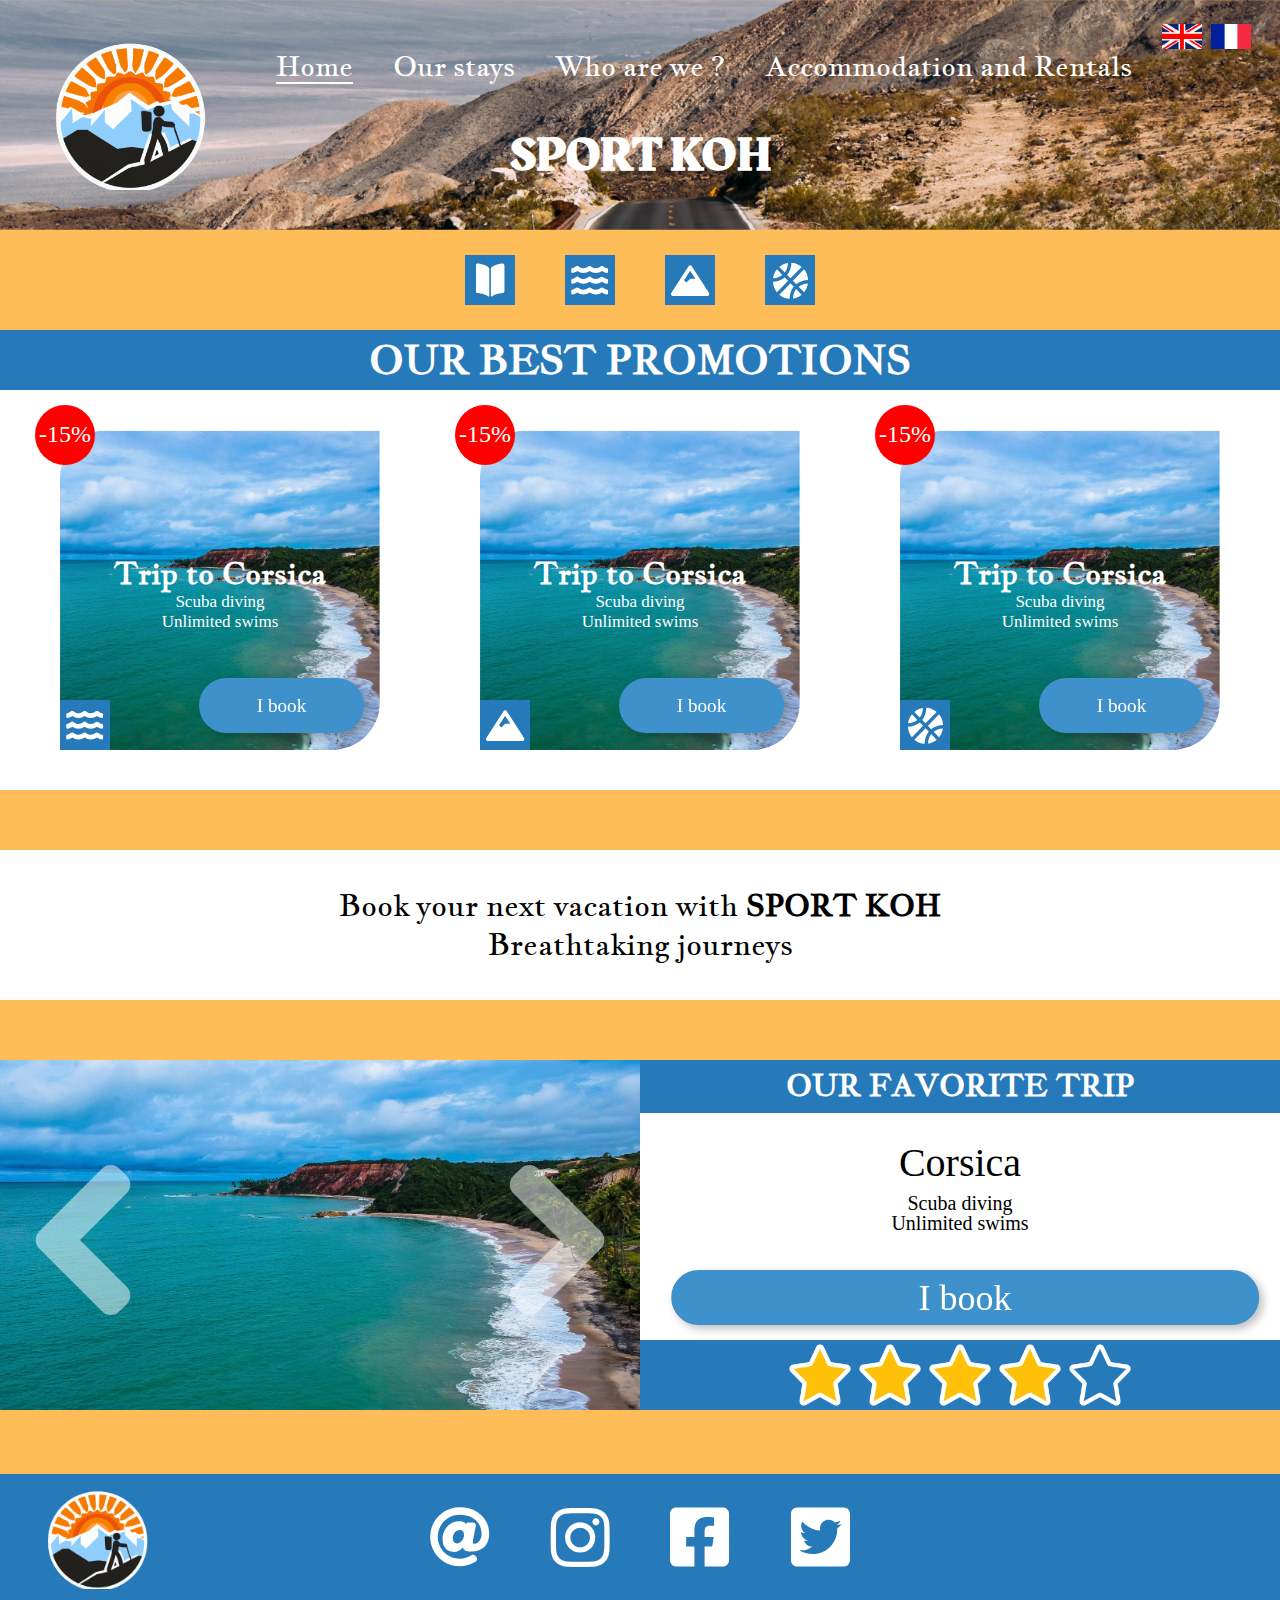
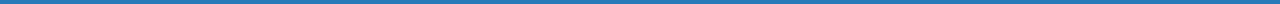
==== en/index.html @ e786e5a1 "Ajout de la traduction anglaise pour index.html" ====
<!DOCTYPE html>
<html xmlns="http://www.w3.org/1999/xhtml" xml:lang="fr" lang="en">
    <head>
        <title>Home</title>
        <link rel="stylesheet" type="text/css" href="../style.css">
    </head>
    <body>
        <header>
            <div>
                <div>
                    <a href="#"><img src="../img/union_jack_flah.png" alt="English" width="40px" height="25px"></a>
                    <a href="../index.html"><img src="../img/french_flah.png" alt="Français" width="40px" height="25px"></a>
                </div>
                <img src="../img/logo.png" alt="Sport Koh logo" width="150px" height="150px">
                <nav>
                    <a href="#" class="selectionne">Home</a>
                    <a href="en/catalogue_sejours.html">Our stays</a>
                    <a href="#">Who are we ?</a>
                    <a href="#">Accommodation and Rentals</a>
                </nav>
                <h1>SPORT KOH</h1>
            </div>
            <div>
                <div>
                    <div class="icone"><img src="../img/icone_livre.svg" alt="Book icon"></div>
                    <div class="icone"><img src="../img/icone_mer.svg" alt="Sea icon"></div>
                    <div class="icone"><img src="../img/icone_montagne.svg" alt="Mountain icon"></div>
                    <div class="icone"><img src="../img/icone_ballon.svg" alt="Ball icon"></div>
                </div>
            </div>
            
        </header>
        <main>
            <section class= "catalogue">
                <h2>Our best promotions</h2>
                <article class ="catalog_item">
                    <div class="promotion">
                        <p>-15%</p>
                    </div>
                    <div class="avecPromo">
                        <h2>Trip to Corsica</h2>
                        <p>Scuba diving<br>Unlimited swims</p>
                    </div>
                    <div class="icone">
                        <img src="../img/icone_mer.svg" alt="Sea Icon">
                    </div>
                    
                    <a href = "../PageDetaille.html">
                        <div class="button">
                            <p>I book</p>
                        </div>
                    </a>
                </article>
                <article class ="catalog_item">
                    <div class="promotion">
                        <p>-15%</p>
                    </div>
                    <div class="avecPromo">
                        <h2>Trip to Corsica</h2>
                        <p>Scuba diving<br>Unlimited swims</p>
                    </div>
                    <div class="icone">
                        <img src="../img/icone_montagne.svg" alt="Mountain icon">
                    </div>
                    <a href = "../PageDetaille.html">
                        <div class="button">
                            <p>I book</p>
                        </div>
                    </a>
                </article>
                <article class ="catalog_item">
                    <div class="promotion">
                        <p>-15%</p>
                    </div>
                    <div class="avecPromo">
                        <h2>Trip to Corsica</h2>
                        <p>Scuba diving<br>Unlimited swims</p>
                    </div>
                    <div class="icone">
                        <img src="../img/icone_ballon.svg" alt="Ball icon">
                    </div>
                    <a href = "../PageDetaille.html">
                        <div class="button">
                            <p>I book</p>
                        </div>
                    </a>
                </article>
            </section>
            <section class="texte_aguicheur">
                <p>Book your next vacation with <strong>SPORT KOH</strong><br>
                    Breathtaking journeys</p>
            </section>
            <section class="coup_de_coeur">
                <div class="carrousel">
                    <div id="carrousel_container"></div>
                    <img src="../img/chevron_gauche.png" alt="Move left" class="bouton_carrousel" id="g">
                    <img src="../img/chevron_droit.png" alt="Move right" class="bouton_carrousel" id="d">
                </div>
                <div class="contenu_coup_de_coeur">
                    <div><h2>Our favorite trip</h2></div>
                    <div>
                        <div>
                            <p>Corsica<br>
                            Scuba diving<br>
                            Unlimited swims</p>
                        </div>
                        <a href = "../PageDetaille.html">
                            <div class="button">
                                <p>I book</p>
                            </div>
                        </a>
                    </div>
                    <div>
                        <img src="../img/etoile1.png" alt="Star">
                        <img src="../img/etoile1.png" alt="Star">
                        <img src="../img/etoile1.png" alt="Star">
                        <img src="../img/etoile1.png" alt="Star">
                        <img src="../img/etoile_vide.png" alt="Star">
                    </div>
                </div>
            </section>
        </main>
        <footer>
            <div>
                <a href="mailto:sport.koh@gmail.com"><img src="../img/logo_at.svg" alt="Email"></a>
                <a href="https://www.instagram.com" target="_blank"><img src="../img/logo_instagram.svg" alt="Instagram"></a>
                <a href="https://facebook.com" target="_blank"><img src="../img/logo_facebook.svg" alt="Facebook"></a>
                <a href="https://twitter.com" target="_blank"><img src="../img/logo_twitter.svg" alt="Twitter"></a>
            </div>
        </footer>
        <script>
            document.body.onload=function(){
                nb=4;
                pos=0
                container=document.getElementById("carrousel_container");
                g=document.getElementById("gauche");
                d=document.getElementById("droite");
                container.style.width=(50*nb) + "vw";
                for (i=1;i<=nb;i++){
                    div=document.createElement("div");
                    div.className="img";
                    div.style.backgroundImage="url('../img/carrousel/img"+i+".png')";
                    container.appendChild(div);
                }   
            }
            g.onclick=function(){
                if(pos<0)
                    pos++;
                else
                    pos=-nb+1;
                container.style.transform="translate("+pos*50+"vw)";
                container.style.transition="all 500ms ease-in-out";
            }
            d.onclick=function(){
                if(pos>-nb+1)
                    pos--;
                else
                    pos=0;
                container.style.transform="translate("+pos*50+"vw)";
                container.style.transition="all 500ms ease-in-out";
            }
        </script>
    </body>
</html>
---- style.css ----
/*************************************************************************************/
/*Définition des polices*/
@font-face {
    font-family: 'JacquesFrancois';
    src: url('./font/jacquesfrancois-regular-webfont.woff2') format('woff2'),
    url('./font/jacquesfrancois-regular-webfont.woff') format('woff');
    font-weight: normal;
    font-style: normal;
}

@font-face {
    font-family: 'Rakkas';
    src: url('./font/rakkas-regular-webfont.woff2') format('woff2'),
    url('./font/rakkas-regular-webfont.woff') format('woff');
    font-weight: normal;
    font-style: normal;
}

/*************************************************************************************/
/*Définition globales*/
body{
    background-color: #FFBD59;
    margin: 0;
    padding: 0;
}

h1{
    font-family: 'Rakkas', Arial, sans-serif;
}

h2{
    font-family: 'JacquesFrancois', Arial, sans-serif;
}

.icone{
    display: flex;
    justify-content: center;
    align-items: center;
    margin: 0;
    padding: 0;
    width: 50px;
    height: 50px;
    background-color: #277AB9;
}

.icone > img{
    scale: 0.9;
}

@media screen and (max-width: 880px){
    * > h2{
        font-size: 20px;
    }
}

/*************************************************************************************/
/*Définition du header*/
body header{
    margin: 0;
    height: 330px;
}

body > header > div{
    margin: 0;
    position: static;
    background-image: url(img/banniere_header.png);
    background-repeat: no-repeat;
    background-size: cover;
    height: 230px;
    background-position:top center;
    color: #fff;
}

body > header > div > div{
    float: right;
    margin-top: 1.5em;
    margin-right: 1.5em;
}

body > header > div > div > a{
    margin-right: 5px;
}

body > header > div > div > a > img{
    transition: all 300ms ease-in-out;
}

body > header > div > div > a > img:hover{
    transform: translateY(-3px);
}

body > header > div > img{
    float: left;
    margin-top: 2.5em;
    margin-left: 3.5em;
    transition: all 300ms ease-in-out;
}

body > header > div > h1{
    position: absolute;
    width: 100%;
    top: 2.75em;
    font-size: 48px;
    text-transform: capitalize;
    margin: 0 auto 0 auto;
    text-align: center;
    transition: all 300ms ease-in-out;
}

body > header > div > nav{
    position: absolute;
    display: inline-flex;
    align-items: center;
    justify-content: space-around;
    text-align: center;
    flex-wrap: wrap;
    width: 70%;
    margin: 0;
    top: 3em;
    left: 20%;
}

body > header > div > nav >a {
    position: relative;
    font-family: 'JacquesFrancois', Arial, sans-serif;
    font-style: normal;
    font-weight: 4000/192vw;
    font-size: 28px;
    color: #fff;
    text-decoration: none;
    transition: all 300ms ease-in-out;
}

header div nav a:hover{
    transform: translateY(-3px);
}

header div nav a::before {
    content: "";
    position: absolute;
    height: 2px;
    bottom: 0;
    width: 0;
    background-color: #fff;
    transition: all 300ms ease-in-out;
}

.selectionne::before{
    height: 2px;
    width: 100%;
}

header div nav a:hover::before {
    width: 100%;
}

body > header > div+div{
    margin: 0;
    display: flex;
    flex-direction: row;
    justify-content: center;
    align-items: center;
    background-image: none;
    height: 100px;
}

body > header > div+div > div{
    margin: 0;
    display: flex;
    flex-direction: row;
    justify-content: space-between;
    align-items: center;
    width: 350px;
}

@media screen and (max-width: 880px){
    body > header > div > nav{
        display: flex;
        flex-direction: column;
        display: inline-flex;
        align-items:flex-start;
        font-size: 24px;
        width: auto;
        top: 2.8em;
        left: 1em;
    }

    body > header > div > nav > a{
        margin-bottom: 0.2em;
    }

    header div nav a:hover{
        transform: none;
    }

    body > header > div > img{
        width: 60px;
        height: 60px;
        margin-top: 0.5em;
        margin-left: 1em;
    }
}

@media screen and (max-width: 820px){
    body > header > div > nav{
        top: 2em;
    }

    body > header > div > nav > a{
        font-size: 20px;
    }

    body > header > div > img{
        width: 40px;
        height: 40px;
    }

    body > header > div > h1{
        top: 3.5em;
        font-size: 48px;
    }
}

@media screen and (max-width: 600px){
    body > header > div+div{
        display: none;
    }

    body header{
        height: 230px;
    }
}
/*************************************************************************************/
/*Définition du footer*/
body > footer{
    position: relative;
    bottom: 0;
    width: 100%;
    height: 130px;
    display: flex;
    flex-direction: row;
    align-items: center;
    justify-content: center; 
    background-color: #277AB9;
    background-image: url(img/logo.png);
    background-repeat: no-repeat;
    background-size: 100px;
    background-origin: border-box;
    background-position-y: center;
    background-position-x: 3em;
    transition: all 300ms ease-in-out;
}

body > footer div{
    display: flex;
    flex-direction: row;
    align-items: center;
    justify-content: space-between;
    width: 420px;
}

body > footer img{
    height: 60px;
    width: 60px;
    transition: all 300ms ease-in-out;
}

body > footer img:hover{
    filter: drop-shadow(0 4px 4px rgba(0, 0, 0, 0.25));
    transform: translateY(-3px);
}

@media screen and (max-width: 900px){
    body > footer{
        background-size: 75px;
        background-position-x: 2em;
    }

    body > footer div{
        width: 315px;
    }

    body > footer img{
        height: 45px;
        width: 45px;
    }
}

@media screen and (max-width: 700px){
    body > footer{
        background-size: 45px;
        height: 90px;
        background-position-x: 1em;
    }

    body > footer div{
        width: 210px;
    }

    body > footer img{
        height: 30px;
        width: 30px;
    }
}

/*************************************************************************************/
/*************************************************************************************/
/*Définition du main de la page d'accueil*/
body > main{
    height: 100%;
}

.texte_aguicheur{
    height: 150px;
    background-color: #fff;
    font-family: 'JacquesFrancois', Arial, sans-serif;
    font-size: 30px;
    margin-bottom: 60px;
}

.texte_aguicheur p{
    position: relative;
    text-align: center;
    top: 50%;
    transform: translateY(-50%);
    width: 100%;
    padding: 0;
    margin: 0;
}

.coup_de_coeur{
    display: inline-block;
    height: 350px;
    width: 100%;
    padding: 0;
    margin-bottom: 60px;
}

.carrousel{
    float: left;
    position:relative;
    height: 350px;
    width: 50%;
    margin: 0;
    overflow: hidden;
    background-color: #fff;
}

.carrousel > #carrousel_container{
    display: flex;
    flex-direction: row;
    height: 350px;
}

.carrousel > #carrousel_container > .img{
    width: 50%;
    height: 350px;
    margin: 0;
    background-size: cover;
    background-position:top center;
}

.carrousel > .bouton_carrousel{
    position: absolute;
    width: 150px;
    height: 150px;
    cursor: pointer;
    top: 30%;
    opacity: 0.5;
    transition: all 100ms ease-in-out;
}

.carrousel > .bouton_carrousel:hover{
    opacity: 1;
    filter: drop-shadow(0 4px 4px rgba(0, 0, 0, 0.25));
}

.coup_de_coeur > .contenu_coup_de_coeur{
    float: right;
    height: 350px;
    width: 50%;
    background-color: #fff;
    margin: 0;
}

.coup_de_coeur > .contenu_coup_de_coeur > div{
    height: 15%;
    width: 100%;
    background-color: #277AB9;
    margin: 0;
    display: flex;
    justify-content: center;
    align-items: center;
    color: #fff;
    font-size: 20px;
    line-height: 60px;
    text-transform: uppercase;
    
}

.coup_de_coeur > .contenu_coup_de_coeur > div+div{
    display: flex;
    background-color: #fff;
    color: #000;
    flex-direction: column;
    align-items: stretch;
    height: 65%;
}

.coup_de_coeur > .contenu_coup_de_coeur > div+div > a{
    text-decoration: none;
    width: 95%;
    align-self:center;
    transform: translateX(2.5%);
    margin: 15px 0 15px 0;
}

.coup_de_coeur > .contenu_coup_de_coeur > div+div > a > .button{
    position:static;
    width: 95%;
    text-transform: none;
    font-size: 30px;
}

.coup_de_coeur > .contenu_coup_de_coeur > div+div > div {
    align-items: center;
    text-align: center;
    vertical-align:center;
    height: 150px;
}

.coup_de_coeur > .contenu_coup_de_coeur > div+div > div > p{
    font-size: 20px;
    text-transform:none;
    text-overflow: clip;
    line-height: 100%;
}

.coup_de_coeur > .contenu_coup_de_coeur > div+div > div > p::first-line{
    font-size: 40px;
    line-height: 150%;
}

.coup_de_coeur > .contenu_coup_de_coeur > div+div+div {
    display: flex;
    flex-direction: row;
    align-items: center;
    vertical-align:center;
    background-color: #277AB9;
    height: 20%;
}

.coup_de_coeur > .contenu_coup_de_coeur > div+div+div > img{
    width: 70px;
    height: 100%;
}

#g{
    left: 0.5em;
}

#d{
    right: 0.5em; 
}

@media screen and (max-width: 880px){
    .texte_aguicheur{
        font-size: 20px;
    }

    .coup_de_coeur > .contenu_coup_de_coeur > div+div > a > .button{
        font-size: 20px;
    }

    .coup_de_coeur > .contenu_coup_de_coeur > div+div+div > img{
        width: 50px;
        height: 50px;
    }

    .carrousel > .bouton_carrousel{
        width: 100px;
        height: 100px;
        top: 35%;
    }

    .coup_de_coeur > .contenu_coup_de_coeur > div+div > div {
        align-items: center;
        text-align: center;
        vertical-align:center;
        height: 150px;
    }

    .coup_de_coeur > .contenu_coup_de_coeur > div+div > div > p{
        font-size: 16px;
        line-height: 100%;
        margin-top: 30px;
    }
    
    .coup_de_coeur > .contenu_coup_de_coeur > div+div > div > p::first-line{
        font-size: 30px;
        line-height: 150%;
    }
}

@media screen and (max-width: 600px) {
    .texte_aguicheur{
        font-size: 19px;
    }

    .coup_de_coeur{
        display: none;
    }
}
/*************************************************************************************/
/*************************************************************************************/
/*Page de la liste des séjours*/

.sansPromo + div {
    position: absolute;
    top: 50%;
}

.notation {
    width: 15%;
    height: 15%;
}

.promotion {
    background-color: red;
    text-align: center;
    width: 60px;
    height: 60px;
    position: absolute;
    top: -25px;
    left: -25px;
    border-radius: 30px;
}

.promotion > p{
    position: relative;
    transform: translateY(-30%);
    font-size: 24px;
}

.catalogue > h2{
    width: 100%;
    text-align: center;
    background-color: #277AB9;
    margin: 0;
    height: 60px;
    color: #fff;
    font-size: 40px;
    line-height: 60px;
    text-transform: uppercase;
}

.catalogue > .catalog_item {
    position:relative;
    width: 320px;
    height: 320px;
    margin: 40px;
    background-image: url(img/image_corse_carre.png);
    background-repeat: no-repeat;
    background-size: contain;
    text-align: center;
    color: #FFFFFF;
    border-radius: 15% 0 15% 0;
}

.avecPromo{
    width: 100%;
    height: 100%;
}

.avecPromo > p {
    position: relative;
    top: 23%;
    font-size: 17px;
}

.avecPromo > h2 {
    position: relative;
    top: 31%;
    font-size: 30px;
}

.sansPromo {
    color: #000000;
}

.sansPromo > p{
    font-size: 17px;
    transform: translateY(-27px);
}

.sansPromo > h2{
    font-size: 30px;
}

main > .catalogue {
    max-width: 100%;
    background-color: #FFFFFF;
    margin-top: 0;
    margin-bottom: 60px;
    display: flex;
    flex-wrap: wrap;
    justify-content: space-evenly;
}

.catalogue > .catalog_item > .icone{
    position: absolute;
    bottom: 0;
}

.button {
    background-color: #3F91CC;
    width: 155px;
    height: 45px;
    position: absolute;
    right: 5%;
    top: 77.5%;
    margin: 0;
    display: flex;
    align-items: center;
    justify-content: center;
    border-radius: 30px;
    filter: drop-shadow(4px 4px 4px rgba(0,0,0,0.25));
    border-width: 5px;
    border-style: solid;
    border-color: #3F91CC;
}

.button > p{
    text-decoration: none;
    color: #FFFFFF;
    font-size: 1.2em;
    font-style: Inter;
}

.button:hover{
    background-color: #277AB9;
    border-color: #FFFFFF;
    border-width: 5px;
    border-style: solid;
}

@media screen and (max-width: 880px){
    .catalogue > h2{
        font-size: 30px;
    }
}

@media screen and (max-width: 650px){
    .catalogue > h2{
        font-size: 20px;
    }
}

/*************************************************************************************/
/*************************************************************************************/
/*Page hébergement détaillé*/

.MenuDetail{
    display: flex;
        flex-direction: row;
        justify-content:center;
        flex-basis: auto;
        flex-wrap: nowrap;
    }
/*main >.MenuDetail{
    position: relative;
    display: inline;
    left: 0px;
    width: 80px;
    
}
*/

.ArticleResume{
    display: inline-flex;
	flex-direction: row;
    flex-wrap: nowrap;
	justify-content: space-around;
	align-items: center;
    margin: 2em;

    width: 100%;
    text-align: center;
    background-color: #5DC8F5;
    margin: 10;
    color: #fff;
   
   
   
}

.ResumeTxt{
    background-color: #277AB9;
    
}

.ResumeListe{
    background-color: #277AB9;
}

.BoutonReserver{
    background-color: #277AB9;
    
}

.EtoileNote{
    background-color: #277AB9;
}

.NbNote{
    background-color: #277AB9;
}

.PrixMenu{
    background-color: #277AB9;
}
/*
.button {
    background-color: #3F91CC;
    width: 155px;
    height: 45px;
    position: absolute;
    right: 5%;
    top: 77.5%;
    margin: 0;
    display: flex;
    align-items: center;
    justify-content: center;
    border-radius: 30px;
    filter: drop-shadow(4px 4px 4px rgba(0,0,0,0.25));
    border-width: 5px;
    border-style: solid;
    border-color: #3F91CC;
}

.button > p{
    text-decoration: none;
    color: #FFFFFF;
    font-size: 1.2em;
    font-style: Inter;
}

.button:hover{
    background-color: #277AB9;
    border-color: #FFFFFF;
    border-width: 5px;
    border-style: solid;
}
**/

main > .TitreMenu > h1{
    width: 100%;
    text-align: center;
    background-color: #277AB9;
    margin: 0;
    height: 60px;
    color: #fff;
    font-size: 40px;
    line-height: 60px;
    text-transform: uppercase;
}

.TitreSUPP > h1 {
    width: 100%;
    text-align: center;
    background-color: #277AB9;
    margin: 0;
    height: 60px;
    color: #fff;
    font-size: 40px;
    line-height: 60px;
    text-transform: uppercase;
}
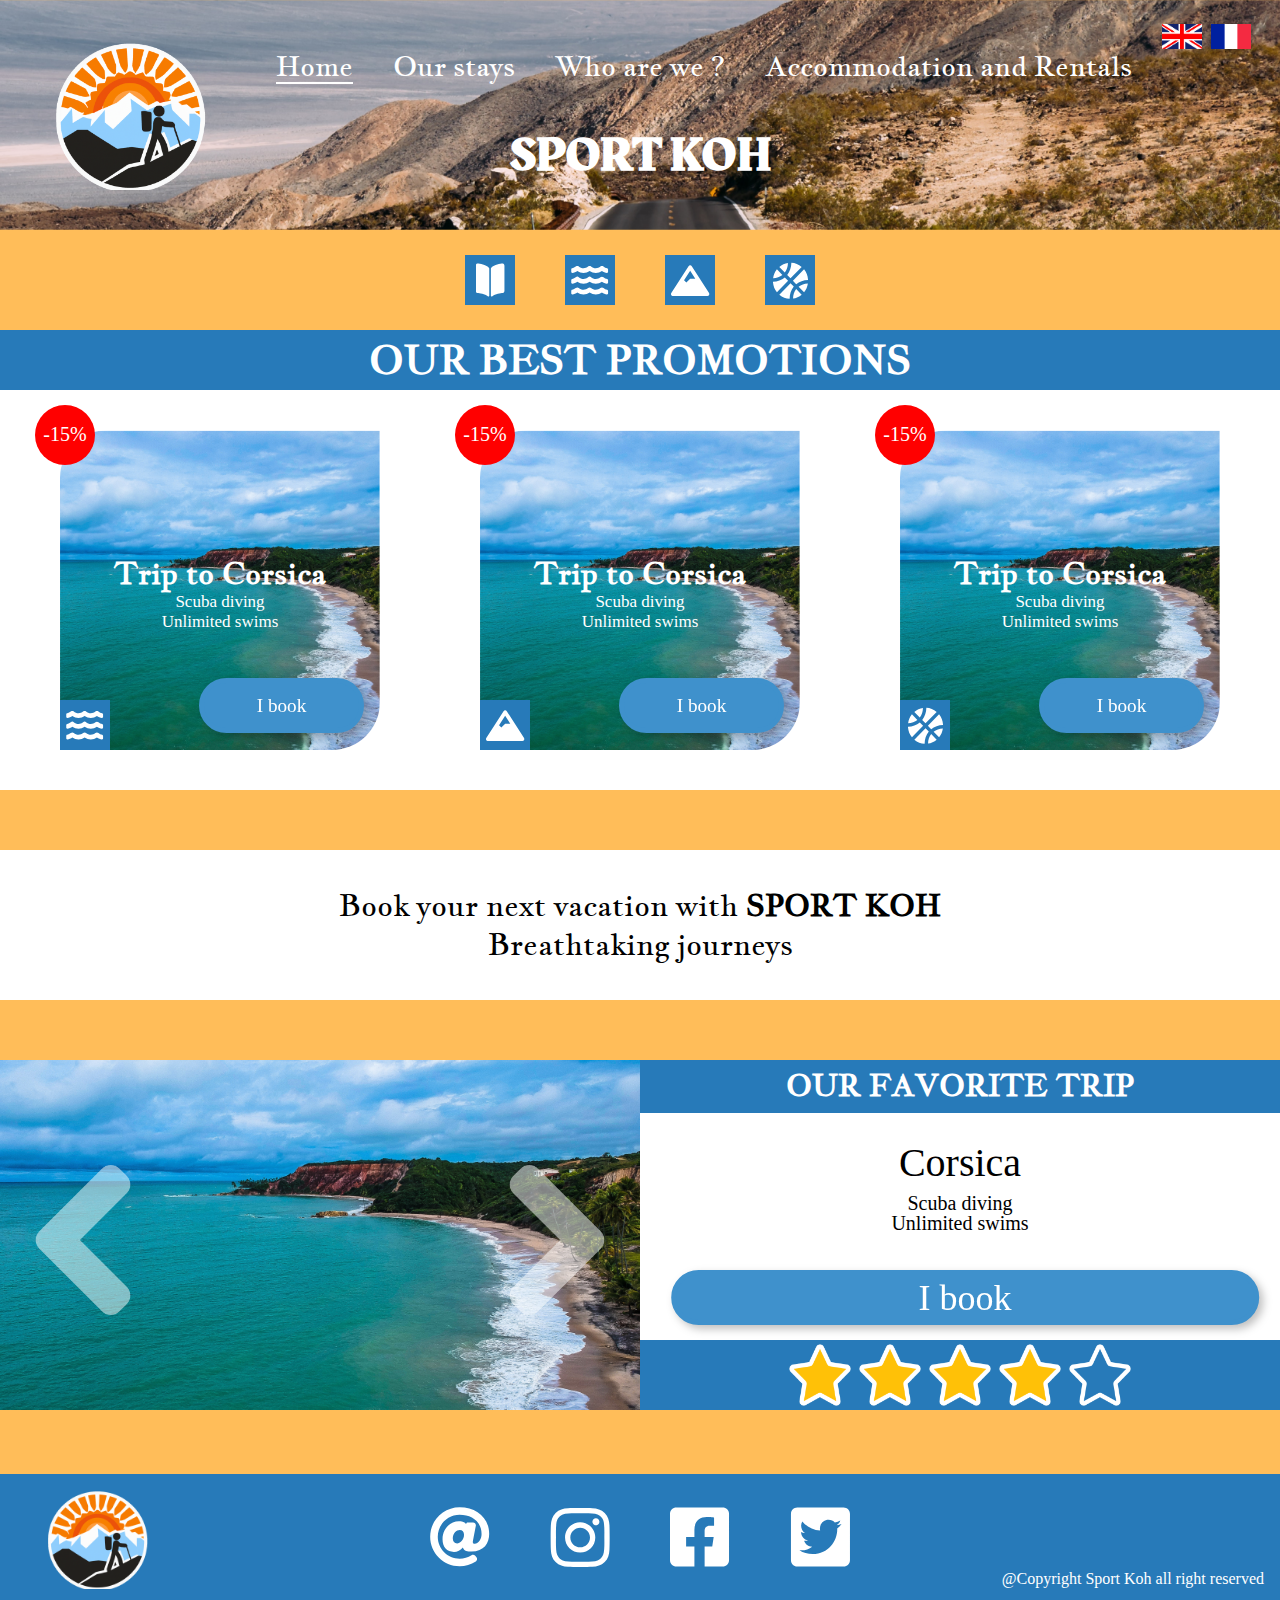
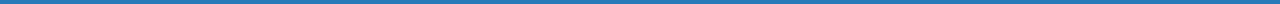
==== commit 7ccc47f1: "Ajout du copyright dans toutes les pages" ====
--- a/en/index.html
+++ b/en/index.html
@@ -1,164 +1,171 @@
-<!DOCTYPE html>
-<html xmlns="http://www.w3.org/1999/xhtml" xml:lang="fr" lang="en">
-    <head>
-        <title>Home</title>
-        <link rel="stylesheet" type="text/css" href="../style.css">
-    </head>
-    <body>
-        <header>
-            <div>
-                <div>
-                    <a href="#"><img src="../img/union_jack_flah.png" alt="English" width="40px" height="25px"></a>
-                    <a href="../index.html"><img src="../img/french_flah.png" alt="Français" width="40px" height="25px"></a>
-                </div>
-                <img src="../img/logo.png" alt="Sport Koh logo" width="150px" height="150px">
-                <nav>
-                    <a href="#" class="selectionne">Home</a>
-                    <a href="en/catalogue_sejours.html">Our stays</a>
-                    <a href="#">Who are we ?</a>
-                    <a href="#">Accommodation and Rentals</a>
-                </nav>
-                <h1>SPORT KOH</h1>
-            </div>
-            <div>
-                <div>
-                    <div class="icone"><img src="../img/icone_livre.svg" alt="Book icon"></div>
-                    <div class="icone"><img src="../img/icone_mer.svg" alt="Sea icon"></div>
-                    <div class="icone"><img src="../img/icone_montagne.svg" alt="Mountain icon"></div>
-                    <div class="icone"><img src="../img/icone_ballon.svg" alt="Ball icon"></div>
-                </div>
-            </div>
-            
-        </header>
-        <main>
-            <section class= "catalogue">
-                <h2>Our best promotions</h2>
-                <article class ="catalog_item">
-                    <div class="promotion">
-                        <p>-15%</p>
-                    </div>
-                    <div class="avecPromo">
-                        <h2>Trip to Corsica</h2>
-                        <p>Scuba diving<br>Unlimited swims</p>
-                    </div>
-                    <div class="icone">
-                        <img src="../img/icone_mer.svg" alt="Sea Icon">
-                    </div>
-                    
-                    <a href = "../PageDetaille.html">
-                        <div class="button">
-                            <p>I book</p>
-                        </div>
-                    </a>
-                </article>
-                <article class ="catalog_item">
-                    <div class="promotion">
-                        <p>-15%</p>
-                    </div>
-                    <div class="avecPromo">
-                        <h2>Trip to Corsica</h2>
-                        <p>Scuba diving<br>Unlimited swims</p>
-                    </div>
-                    <div class="icone">
-                        <img src="../img/icone_montagne.svg" alt="Mountain icon">
-                    </div>
-                    <a href = "../PageDetaille.html">
-                        <div class="button">
-                            <p>I book</p>
-                        </div>
-                    </a>
-                </article>
-                <article class ="catalog_item">
-                    <div class="promotion">
-                        <p>-15%</p>
-                    </div>
-                    <div class="avecPromo">
-                        <h2>Trip to Corsica</h2>
-                        <p>Scuba diving<br>Unlimited swims</p>
-                    </div>
-                    <div class="icone">
-                        <img src="../img/icone_ballon.svg" alt="Ball icon">
-                    </div>
-                    <a href = "../PageDetaille.html">
-                        <div class="button">
-                            <p>I book</p>
-                        </div>
-                    </a>
-                </article>
-            </section>
-            <section class="texte_aguicheur">
-                <p>Book your next vacation with <strong>SPORT KOH</strong><br>
-                    Breathtaking journeys</p>
-            </section>
-            <section class="coup_de_coeur">
-                <div class="carrousel">
-                    <div id="carrousel_container"></div>
-                    <img src="../img/chevron_gauche.png" alt="Move left" class="bouton_carrousel" id="g">
-                    <img src="../img/chevron_droit.png" alt="Move right" class="bouton_carrousel" id="d">
-                </div>
-                <div class="contenu_coup_de_coeur">
-                    <div><h2>Our favorite trip</h2></div>
-                    <div>
-                        <div>
-                            <p>Corsica<br>
-                            Scuba diving<br>
-                            Unlimited swims</p>
-                        </div>
-                        <a href = "../PageDetaille.html">
-                            <div class="button">
-                                <p>I book</p>
-                            </div>
-                        </a>
-                    </div>
-                    <div>
-                        <img src="../img/etoile1.png" alt="Star">
-                        <img src="../img/etoile1.png" alt="Star">
-                        <img src="../img/etoile1.png" alt="Star">
-                        <img src="../img/etoile1.png" alt="Star">
-                        <img src="../img/etoile_vide.png" alt="Star">
-                    </div>
-                </div>
-            </section>
-        </main>
-        <footer>
-            <div>
-                <a href="mailto:sport.koh@gmail.com"><img src="../img/logo_at.svg" alt="Email"></a>
-                <a href="https://www.instagram.com" target="_blank"><img src="../img/logo_instagram.svg" alt="Instagram"></a>
-                <a href="https://facebook.com" target="_blank"><img src="../img/logo_facebook.svg" alt="Facebook"></a>
-                <a href="https://twitter.com" target="_blank"><img src="../img/logo_twitter.svg" alt="Twitter"></a>
-            </div>
-        </footer>
-        <script>
-            document.body.onload=function(){
-                nb=4;
-                pos=0
-                container=document.getElementById("carrousel_container");
-                g=document.getElementById("gauche");
-                d=document.getElementById("droite");
-                container.style.width=(50*nb) + "vw";
-                for (i=1;i<=nb;i++){
-                    div=document.createElement("div");
-                    div.className="img";
-                    div.style.backgroundImage="url('../img/carrousel/img"+i+".png')";
-                    container.appendChild(div);
-                }   
-            }
-            g.onclick=function(){
-                if(pos<0)
-                    pos++;
-                else
-                    pos=-nb+1;
-                container.style.transform="translate("+pos*50+"vw)";
-                container.style.transition="all 500ms ease-in-out";
-            }
-            d.onclick=function(){
-                if(pos>-nb+1)
-                    pos--;
-                else
-                    pos=0;
-                container.style.transform="translate("+pos*50+"vw)";
-                container.style.transition="all 500ms ease-in-out";
-            }
-        </script>
-    </body>
+<!DOCTYPE html>
+<html xmlns="http://www.w3.org/1999/xhtml" xml:lang="fr" lang="en">
+    <head>
+        <meta charset="utf-8"/>
+        <link rel="stylesheet" type="text/css" href="../style.css">
+        <title>Sport KOH Home</title>
+        <meta name="description" content="With Sport KOH discover sports trips at low prices !" />
+	    <meta name="keywords" content="Sport KOH,KOH,stays,trip,tourism,holidays,sport,sporty,home">
+	    <meta name="author" content="Collin Ethan & CHERON William & LANSONNEUR Ewan" />
+    </head>
+    <body>
+        <header>
+            <div>
+                <div>
+                    <a href="#"><img src="../img/union_jack_flah.png" alt="English" width="40px" height="25px"></a>
+                    <a href="../index.html"><img src="../img/french_flah.png" alt="Français" width="40px" height="25px"></a>
+                </div>
+                <img src="../img/logo.png" alt="Sport Koh's logo" width="150px" height="150px">
+                <nav>
+                    <a href="#" class="selectionne">Home</a>
+                    <a href="catalogue_sejours.html">Our stays</a>
+                    <a href="#">Who are we ?</a>
+                    <a href="#">Accommodation and Rentals</a>
+                </nav>
+                <h1>SPORT KOH</h1>
+            </div>
+            <div>
+                <div>
+                    <div class="icone"><img src="../img/icone_livre.svg" alt="Book icon"></div>
+                    <div class="icone"><img src="../img/icone_mer.svg" alt="Sea icon"></div>
+                    <div class="icone"><img src="../img/icone_montagne.svg" alt="Mountain icon"></div>
+                    <div class="icone"><img src="../img/icone_ballon.svg" alt="Ball icon"></div>
+                </div>
+            </div>
+            
+        </header>
+        <main>
+            <section class= "catalogue">
+                <h2>Our best promotions</h2>
+                <article class ="catalog_item">
+                    <div class="promotion">
+                        <p>-15%</p>
+                    </div>
+                    <div class="avecPromo">
+                        <h2>Trip to Corsica</h2>
+                        <p>Scuba diving<br>Unlimited swims</p>
+                    </div>
+                    <div class="icone">
+                        <img src="../img/icone_mer.svg" alt="Sea Icon">
+                    </div>
+                    
+                    <a href = "../PageDetaille.html">
+                        <div class="button">
+                            <p>I book</p>
+                        </div>
+                    </a>
+                </article>
+                <article class ="catalog_item">
+                    <div class="promotion">
+                        <p>-15%</p>
+                    </div>
+                    <div class="avecPromo">
+                        <h2>Trip to Corsica</h2>
+                        <p>Scuba diving<br>Unlimited swims</p>
+                    </div>
+                    <div class="icone">
+                        <img src="../img/icone_montagne.svg" alt="Mountain icon">
+                    </div>
+                    <a href = "../PageDetaille.html">
+                        <div class="button">
+                            <p>I book</p>
+                        </div>
+                    </a>
+                </article>
+                <article class ="catalog_item">
+                    <div class="promotion">
+                        <p>-15%</p>
+                    </div>
+                    <div class="avecPromo">
+                        <h2>Trip to Corsica</h2>
+                        <p>Scuba diving<br>Unlimited swims</p>
+                    </div>
+                    <div class="icone">
+                        <img src="../img/icone_ballon.svg" alt="Ball icon">
+                    </div>
+                    <a href = "../PageDetaille.html">
+                        <div class="button">
+                            <p>I book</p>
+                        </div>
+                    </a>
+                </article>
+            </section>
+            <section class="texte_aguicheur">
+                <p>Book your next vacation with <strong>SPORT KOH</strong><br>
+                    Breathtaking journeys</p>
+            </section>
+            <section class="coup_de_coeur">
+                <div class="carrousel">
+                    <div id="carrousel_container"></div>
+                    <img src="../img/chevron_gauche.png" alt="Move left" class="bouton_carrousel" id="g">
+                    <img src="../img/chevron_droit.png" alt="Move right" class="bouton_carrousel" id="d">
+                </div>
+                <div class="contenu_coup_de_coeur">
+                    <div><h2>Our favorite trip</h2></div>
+                    <div>
+                        <div>
+                            <p>Corsica<br>
+                            Scuba diving<br>
+                            Unlimited swims</p>
+                        </div>
+                        <a href = "../PageDetaille.html">
+                            <div class="button">
+                                <p>I book</p>
+                            </div>
+                        </a>
+                    </div>
+                    <div>
+                        <img src="../img/etoile1.png" alt="Star">
+                        <img src="../img/etoile1.png" alt="Star">
+                        <img src="../img/etoile1.png" alt="Star">
+                        <img src="../img/etoile1.png" alt="Star">
+                        <img src="../img/etoile_vide.png" alt="Star">
+                    </div>
+                </div>
+            </section>
+        </main>
+        <footer>
+            <div>
+                <a href="mailto:sport.koh@gmail.com"><img src="../img/logo_at.svg" alt="Email"></a>
+                <a href="https://www.instagram.com" target="_blank"><img src="../img/logo_instagram.svg" alt="Instagram"></a>
+                <a href="https://facebook.com" target="_blank"><img src="../img/logo_facebook.svg" alt="Facebook"></a>
+                <a href="https://twitter.com" target="_blank"><img src="../img/logo_twitter.svg" alt="Twitter"></a>
+            </div>
+            <div>
+                <p>@Copyright Sport Koh all right reserved</p>
+            </div>
+        </footer>
+        <script>
+            document.body.onload=function(){
+                nb=4;
+                pos=0
+                container=document.getElementById("carrousel_container");
+                g=document.getElementById("gauche");
+                d=document.getElementById("droite");
+                container.style.width=(50*nb) + "vw";
+                for (i=1;i<=nb;i++){
+                    div=document.createElement("div");
+                    div.className="img";
+                    div.style.backgroundImage="url('../img/carrousel/img"+i+".png')";
+                    container.appendChild(div);
+                }   
+            }
+            g.onclick=function(){
+                if(pos<0)
+                    pos++;
+                else
+                    pos=-nb+1;
+                container.style.transform="translate("+pos*50+"vw)";
+                container.style.transition="all 500ms ease-in-out";
+            }
+            d.onclick=function(){
+                if(pos>-nb+1)
+                    pos--;
+                else
+                    pos=0;
+                container.style.transform="translate("+pos*50+"vw)";
+                container.style.transition="all 500ms ease-in-out";
+            }
+        </script>
+    </body>
 </html>--- a/style.css
+++ b/style.css
@@ -3,7 +3,7 @@
 @font-face {
     font-family: 'JacquesFrancois';
     src: url('./font/jacquesfrancois-regular-webfont.woff2') format('woff2'),
-    url('./font/jacquesfrancois-regular-webfont.woff') format('woff');
+        url('./font/jacquesfrancois-regular-webfont.woff') format('woff');
     font-weight: normal;
     font-style: normal;
 }
@@ -11,28 +11,28 @@
 @font-face {
     font-family: 'Rakkas';
     src: url('./font/rakkas-regular-webfont.woff2') format('woff2'),
-    url('./font/rakkas-regular-webfont.woff') format('woff');
+        url('./font/rakkas-regular-webfont.woff') format('woff');
     font-weight: normal;
     font-style: normal;
 }
 
 /*************************************************************************************/
 /*Définition globales*/
-body{
+body {
     background-color: #FFBD59;
     margin: 0;
     padding: 0;
 }
 
-h1{
+h1 {
     font-family: 'Rakkas', Arial, sans-serif;
 }
 
-h2{
+h2 {
     font-family: 'JacquesFrancois', Arial, sans-serif;
 }
 
-.icone{
+.icone {
     display: flex;
     justify-content: center;
     align-items: center;
@@ -43,60 +43,60 @@
     background-color: #277AB9;
 }
 
-.icone > img{
+.icone>img {
     scale: 0.9;
 }
 
-@media screen and (max-width: 880px){
-    * > h2{
+@media screen and (max-width: 880px) {
+    *>h2 {
         font-size: 20px;
     }
 }
 
 /*************************************************************************************/
 /*Définition du header*/
-body header{
+body header {
     margin: 0;
     height: 330px;
 }
 
-body > header > div{
+body>header>div {
     margin: 0;
     position: static;
     background-image: url(img/banniere_header.png);
     background-repeat: no-repeat;
     background-size: cover;
     height: 230px;
-    background-position:top center;
+    background-position: top center;
     color: #fff;
 }
 
-body > header > div > div{
+body>header>div>div {
     float: right;
     margin-top: 1.5em;
     margin-right: 1.5em;
 }
 
-body > header > div > div > a{
+body>header>div>div>a {
     margin-right: 5px;
 }
 
-body > header > div > div > a > img{
+body>header>div>div>a>img {
     transition: all 300ms ease-in-out;
 }
 
-body > header > div > div > a > img:hover{
+body>header>div>div>a>img:hover {
     transform: translateY(-3px);
 }
 
-body > header > div > img{
+body>header>div>img {
     float: left;
     margin-top: 2.5em;
     margin-left: 3.5em;
     transition: all 300ms ease-in-out;
 }
 
-body > header > div > h1{
+body>header>div>h1 {
     position: absolute;
     width: 100%;
     top: 2.75em;
@@ -107,7 +107,7 @@
     transition: all 300ms ease-in-out;
 }
 
-body > header > div > nav{
+body>header>div>nav {
     position: absolute;
     display: inline-flex;
     align-items: center;
@@ -120,7 +120,7 @@
     left: 20%;
 }
 
-body > header > div > nav >a {
+body>header>div>nav>a {
     position: relative;
     font-family: 'JacquesFrancois', Arial, sans-serif;
     font-style: normal;
@@ -131,7 +131,7 @@
     transition: all 300ms ease-in-out;
 }
 
-header div nav a:hover{
+header div nav a:hover {
     transform: translateY(-3px);
 }
 
@@ -145,7 +145,7 @@
     transition: all 300ms ease-in-out;
 }
 
-.selectionne::before{
+.selectionne::before {
     height: 2px;
     width: 100%;
 }
@@ -154,7 +154,7 @@
     width: 100%;
 }
 
-body > header > div+div{
+body>header>div+div {
     margin: 0;
     display: flex;
     flex-direction: row;
@@ -164,7 +164,7 @@
     height: 100px;
 }
 
-body > header > div+div > div{
+body>header>div+div>div {
     margin: 0;
     display: flex;
     flex-direction: row;
@@ -173,27 +173,27 @@
     width: 350px;
 }
 
-@media screen and (max-width: 880px){
-    body > header > div > nav{
+@media screen and (max-width: 880px) {
+    body>header>div>nav {
         display: flex;
         flex-direction: column;
         display: inline-flex;
-        align-items:flex-start;
+        align-items: flex-start;
         font-size: 24px;
         width: auto;
         top: 2.8em;
         left: 1em;
     }
 
-    body > header > div > nav > a{
+    body>header>div>nav>a {
         margin-bottom: 0.2em;
     }
 
-    header div nav a:hover{
+    header div nav a:hover {
         transform: none;
     }
 
-    body > header > div > img{
+    body>header>div>img {
         width: 60px;
         height: 60px;
         margin-top: 0.5em;
@@ -201,38 +201,39 @@
     }
 }
 
-@media screen and (max-width: 820px){
-    body > header > div > nav{
+@media screen and (max-width: 820px) {
+    body>header>div>nav {
         top: 2em;
     }
 
-    body > header > div > nav > a{
+    body>header>div>nav>a {
         font-size: 20px;
     }
 
-    body > header > div > img{
+    body>header>div>img {
         width: 40px;
         height: 40px;
     }
 
-    body > header > div > h1{
+    body>header>div>h1 {
         top: 3.5em;
         font-size: 48px;
     }
 }
 
-@media screen and (max-width: 600px){
-    body > header > div+div{
+@media screen and (max-width: 600px) {
+    body>header>div+div {
         display: none;
     }
 
-    body header{
+    body header {
         height: 230px;
     }
 }
+
 /*************************************************************************************/
 /*Définition du footer*/
-body > footer{
+body>footer {
     position: relative;
     bottom: 0;
     width: 100%;
@@ -240,7 +241,7 @@
     display: flex;
     flex-direction: row;
     align-items: center;
-    justify-content: center; 
+    justify-content: center;
     background-color: #277AB9;
     background-image: url(img/logo.png);
     background-repeat: no-repeat;
@@ -251,7 +252,7 @@
     transition: all 300ms ease-in-out;
 }
 
-body > footer div{
+body>footer div {
     display: flex;
     flex-direction: row;
     align-items: center;
@@ -259,45 +260,65 @@
     width: 420px;
 }
 
-body > footer img{
+body>footer img {
     height: 60px;
     width: 60px;
     transition: all 300ms ease-in-out;
 }
 
-body > footer img:hover{
+body>footer img:hover {
     filter: drop-shadow(0 4px 4px rgba(0, 0, 0, 0.25));
     transform: translateY(-3px);
 }
 
-@media screen and (max-width: 900px){
-    body > footer{
+body>footer>div+div{
+    position: absolute;
+    width: max-content;
+    bottom: 0;
+    right: 1em;
+    margin: 0;
+    padding: 0;
+    color: #fff;
+}
+
+@media screen and (max-width: 1100px) {
+    body>footer>div+div{
+        font-size: 14px;
+    }
+}
+
+@media screen and (max-width: 900px) {
+    body>footer {
         background-size: 75px;
         background-position-x: 2em;
     }
 
-    body > footer div{
+    body>footer div {
         width: 315px;
     }
 
-    body > footer img{
+    body>footer>div+div{
+        font-size: 10px;
+    }
+
+    body>footer img {
         height: 45px;
         width: 45px;
     }
 }
 
-@media screen and (max-width: 700px){
-    body > footer{
+@media screen and (max-width: 700px) {
+    body>footer {
         background-size: 45px;
         height: 90px;
         background-position-x: 1em;
     }
 
-    body > footer div{
+    body>footer div {
         width: 210px;
     }
 
-    body > footer img{
+    body>footer img {
         height: 30px;
         width: 30px;
     }
@@ -306,11 +327,11 @@
 /*************************************************************************************/
 /*************************************************************************************/
 /*Définition du main de la page d'accueil*/
-body > main{
+body>main {
     height: 100%;
 }
 
-.texte_aguicheur{
+.texte_aguicheur {
     height: 150px;
     background-color: #fff;
     font-family: 'JacquesFrancois', Arial, sans-serif;
@@ -318,7 +339,7 @@
     margin-bottom: 60px;
 }
 
-.texte_aguicheur p{
+.texte_aguicheur p {
     position: relative;
     text-align: center;
     top: 50%;
@@ -328,7 +349,7 @@
     margin: 0;
 }
 
-.coup_de_coeur{
+.coup_de_coeur {
     display: inline-block;
     height: 350px;
     width: 100%;
@@ -336,9 +357,9 @@
     margin-bottom: 60px;
 }
 
-.carrousel{
+.carrousel {
     float: left;
-    position:relative;
+    position: relative;
     height: 350px;
     width: 50%;
     margin: 0;
@@ -346,21 +367,21 @@
     background-color: #fff;
 }
 
-.carrousel > #carrousel_container{
+.carrousel>#carrousel_container {
     display: flex;
     flex-direction: row;
     height: 350px;
 }
 
-.carrousel > #carrousel_container > .img{
+.carrousel>#carrousel_container>.img {
     width: 50%;
     height: 350px;
     margin: 0;
     background-size: cover;
-    background-position:top center;
-}
-
-.carrousel > .bouton_carrousel{
+    background-position: top center;
+}
+
+.carrousel>.bouton_carrousel {
     position: absolute;
     width: 150px;
     height: 150px;
@@ -370,12 +391,12 @@
     transition: all 100ms ease-in-out;
 }
 
-.carrousel > .bouton_carrousel:hover{
+.carrousel>.bouton_carrousel:hover {
     opacity: 1;
     filter: drop-shadow(0 4px 4px rgba(0, 0, 0, 0.25));
 }
 
-.coup_de_coeur > .contenu_coup_de_coeur{
+.coup_de_coeur>.contenu_coup_de_coeur {
     float: right;
     height: 350px;
     width: 50%;
@@ -383,7 +404,7 @@
     margin: 0;
 }
 
-.coup_de_coeur > .contenu_coup_de_coeur > div{
+.coup_de_coeur>.contenu_coup_de_coeur>div {
     height: 15%;
     width: 100%;
     background-color: #277AB9;
@@ -395,10 +416,10 @@
     font-size: 20px;
     line-height: 60px;
     text-transform: uppercase;
-    
-}
-
-.coup_de_coeur > .contenu_coup_de_coeur > div+div{
+
+}
+
+.coup_de_coeur>.contenu_coup_de_coeur>div+div {
     display: flex;
     background-color: #fff;
     color: #000;
@@ -407,115 +428,116 @@
     height: 65%;
 }
 
-.coup_de_coeur > .contenu_coup_de_coeur > div+div > a{
+.coup_de_coeur>.contenu_coup_de_coeur>div+div>a {
     text-decoration: none;
     width: 95%;
-    align-self:center;
+    align-self: center;
     transform: translateX(2.5%);
     margin: 15px 0 15px 0;
 }
 
-.coup_de_coeur > .contenu_coup_de_coeur > div+div > a > .button{
-    position:static;
+.coup_de_coeur>.contenu_coup_de_coeur>div+div>a>.button {
+    position: static;
     width: 95%;
     text-transform: none;
     font-size: 30px;
 }
 
-.coup_de_coeur > .contenu_coup_de_coeur > div+div > div {
-    align-items: center;
-    text-align: center;
-    vertical-align:center;
+.coup_de_coeur>.contenu_coup_de_coeur>div+div>div {
+    align-items: center;
+    text-align: center;
+    vertical-align: center;
     height: 150px;
 }
 
-.coup_de_coeur > .contenu_coup_de_coeur > div+div > div > p{
+.coup_de_coeur>.contenu_coup_de_coeur>div+div>div>p {
     font-size: 20px;
-    text-transform:none;
+    text-transform: none;
     text-overflow: clip;
     line-height: 100%;
 }
 
-.coup_de_coeur > .contenu_coup_de_coeur > div+div > div > p::first-line{
+.coup_de_coeur>.contenu_coup_de_coeur>div+div>div>p::first-line {
     font-size: 40px;
     line-height: 150%;
 }
 
-.coup_de_coeur > .contenu_coup_de_coeur > div+div+div {
+.coup_de_coeur>.contenu_coup_de_coeur>div+div+div {
     display: flex;
     flex-direction: row;
     align-items: center;
-    vertical-align:center;
+    vertical-align: center;
     background-color: #277AB9;
     height: 20%;
 }
 
-.coup_de_coeur > .contenu_coup_de_coeur > div+div+div > img{
+.coup_de_coeur>.contenu_coup_de_coeur>div+div+div>img {
     width: 70px;
     height: 100%;
 }
 
-#g{
+#g {
     left: 0.5em;
 }
 
-#d{
-    right: 0.5em; 
-}
-
-@media screen and (max-width: 880px){
-    .texte_aguicheur{
+#d {
+    right: 0.5em;
+}
+
+@media screen and (max-width: 880px) {
+    .texte_aguicheur {
         font-size: 20px;
     }
 
-    .coup_de_coeur > .contenu_coup_de_coeur > div+div > a > .button{
+    .coup_de_coeur>.contenu_coup_de_coeur>div+div>a>.button {
         font-size: 20px;
     }
 
-    .coup_de_coeur > .contenu_coup_de_coeur > div+div+div > img{
+    .coup_de_coeur>.contenu_coup_de_coeur>div+div+div>img {
         width: 50px;
         height: 50px;
     }
 
-    .carrousel > .bouton_carrousel{
+    .carrousel>.bouton_carrousel {
         width: 100px;
         height: 100px;
         top: 35%;
     }
 
-    .coup_de_coeur > .contenu_coup_de_coeur > div+div > div {
+    .coup_de_coeur>.contenu_coup_de_coeur>div+div>div {
         align-items: center;
         text-align: center;
-        vertical-align:center;
+        vertical-align: center;
         height: 150px;
     }
 
-    .coup_de_coeur > .contenu_coup_de_coeur > div+div > div > p{
+    .coup_de_coeur>.contenu_coup_de_coeur>div+div>div>p {
         font-size: 16px;
         line-height: 100%;
         margin-top: 30px;
     }
-    
-    .coup_de_coeur > .contenu_coup_de_coeur > div+div > div > p::first-line{
+
+    .coup_de_coeur>.contenu_coup_de_coeur>div+div>div>p::first-line {
         font-size: 30px;
         line-height: 150%;
     }
 }
 
 @media screen and (max-width: 600px) {
-    .texte_aguicheur{
+    .texte_aguicheur {
         font-size: 19px;
     }
 
-    .coup_de_coeur{
+    .coup_de_coeur {
         display: none;
     }
 }
+
 /*************************************************************************************/
 /*************************************************************************************/
 /*Page de la liste des séjours*/
 
-.sansPromo + div {
+.sansPromo+div {
     position: absolute;
     top: 50%;
 }
@@ -536,13 +558,13 @@
     border-radius: 30px;
 }
 
-.promotion > p{
+.promotion>p {
     position: relative;
-    transform: translateY(-30%);
-    font-size: 24px;
-}
-
-.catalogue > h2{
+    transform: translateY(-10%);
+    font-size: 20px;
+}
+
+.catalogue>h2 {
     width: 100%;
     text-align: center;
     background-color: #277AB9;
@@ -552,10 +574,13 @@
     font-size: 40px;
     line-height: 60px;
     text-transform: uppercase;
-}
-
-.catalogue > .catalog_item {
-    position:relative;
+    position: sticky;
+    top: 0;
+    z-index: 1;
+}
+
+.catalogue>.catalog_item {
+    position: relative;
     width: 320px;
     height: 320px;
     margin: 40px;
@@ -565,20 +590,26 @@
     text-align: center;
     color: #FFFFFF;
     border-radius: 15% 0 15% 0;
-}
-
-.avecPromo{
+    transition: all 300ms ease-in-out;
+}
+
+.catalogue>.catalog_item:hover {
+    transform: translateY(-3px);
+    filter: drop-shadow(4px 4px 4px rgba(0, 0, 0, 0.5));
+}
+
+.avecPromo {
     width: 100%;
     height: 100%;
 }
 
-.avecPromo > p {
+.avecPromo>p {
     position: relative;
     top: 23%;
     font-size: 17px;
 }
 
-.avecPromo > h2 {
+.avecPromo>h2 {
     position: relative;
     top: 31%;
     font-size: 30px;
@@ -588,16 +619,16 @@
     color: #000000;
 }
 
-.sansPromo > p{
+.sansPromo>p {
     font-size: 17px;
     transform: translateY(-27px);
 }
 
-.sansPromo > h2{
+.sansPromo>h2 {
     font-size: 30px;
 }
 
-main > .catalogue {
+main>.catalogue {
     max-width: 100%;
     background-color: #FFFFFF;
     margin-top: 0;
@@ -607,7 +638,7 @@
     justify-content: space-evenly;
 }
 
-.catalogue > .catalog_item > .icone{
+.catalogue>.catalog_item>.icone {
     position: absolute;
     bottom: 0;
 }
@@ -624,35 +655,41 @@
     align-items: center;
     justify-content: center;
     border-radius: 30px;
-    filter: drop-shadow(4px 4px 4px rgba(0,0,0,0.25));
+    filter: drop-shadow(4px 4px 4px rgba(0, 0, 0, 0.25));
     border-width: 5px;
     border-style: solid;
     border-color: #3F91CC;
 }
 
-.button > p{
+.button>p {
     text-decoration: none;
     color: #FFFFFF;
     font-size: 1.2em;
     font-style: Inter;
 }
 
-.button:hover{
+.button:hover {
     background-color: #277AB9;
     border-color: #FFFFFF;
     border-width: 5px;
     border-style: solid;
 }
 
-@media screen and (max-width: 880px){
-    .catalogue > h2{
+@media screen and (max-width: 880px) {
+    .catalogue>h2 {
         font-size: 30px;
     }
 }
 
-@media screen and (max-width: 650px){
-    .catalogue > h2{
+@media screen and (max-width: 650px) {
+    .catalogue>h2 {
         font-size: 20px;
+    }
+}
+
+@media screen and (max-width: 360px) {
+    .catalogue>h2 {
+        font-size: 15px;
     }
 }
 
@@ -660,13 +697,30 @@
 /*************************************************************************************/
 /*Page hébergement détaillé*/
 
-.MenuDetail{
-    display: flex;
-        flex-direction: row;
-        justify-content:center;
-        flex-basis: auto;
-        flex-wrap: nowrap;
-    }
+
+main>.TitreMenu>h1 {
+    width: 100%;
+    text-align: center;
+    background-color: #277AB9;
+    margin: 0;
+    height: 60px;
+    color: #fff;
+    font-size: 40px;
+    line-height: 60px;
+    text-transform: uppercase;
+}
+
+.MenuDetail {
+    display: flex;
+    flex-direction: row;
+    justify-content: center;
+    align-items: center;
+    flex-basis: auto;
+    flex-wrap: nowrap;
+    background-color: #fff;
+
+}
+
 /*main >.MenuDetail{
     position: relative;
     display: inline;
@@ -675,52 +729,143 @@
     
 }
 */
-
-.ArticleResume{
-    display: inline-flex;
-	flex-direction: row;
-    flex-wrap: nowrap;
-	justify-content: space-around;
-	align-items: center;
+.MenuDetail > .carrousel {
+    border-radius: 1em;
+    margin-left: 2em;
+   
+    height: 30em;
+}
+.MenuDetail > .carrousel > .carrousel_container{
+    height: 30em;
+    background-color: red;
+}
+.ArticleResume {
+    box-sizing: border-box;
+    display: flex;
+    flex-direction: row;
+    flex-wrap: wrap;
+    justify-content: space-evenly;
+    align-items: center;
     margin: 2em;
-
     width: 100%;
     text-align: center;
     background-color: #5DC8F5;
-    margin: 10;
+    margin: 3em;
     color: #fff;
-   
-   
-   
-}
-
-.ResumeTxt{
-    background-color: #277AB9;
-    
-}
-
-.ResumeListe{
-    background-color: #277AB9;
-}
-
-.BoutonReserver{
-    background-color: #277AB9;
-    
-}
-
-.EtoileNote{
-    background-color: #277AB9;
-}
-
-.NbNote{
-    background-color: #277AB9;
-}
-
-.PrixMenu{
-    background-color: #277AB9;
-}
-/*
-.button {
+    border-radius: 2em;
+    padding: 2em 0;
+    row-gap: 2em;
+    height: 30em;
+}
+
+.ArticleResume>div {
+    border-radius: 1em;
+    padding: 1em;
+}
+
+.ResumeTxt {
+    background-color: #277AB9;
+    font-family: 'JacquesFrancois';
+    width: calc(70% - 2em);
+    height: 13em;
+}
+
+.ResumeTxt>p {
+    font-size: 1.3em;
+
+}
+
+.ResumeListe {
+    background-color: #277AB9;
+    font-family: 'JacquesFrancois';
+    width: calc(30% - 2em);
+    height: 13em;
+
+}
+.ResumeListe > ul>li{
+    font-size: 1.21em;
+    text-align: left;
+}
+.EtoileNote_nbnote {
+    background-color: #277AB9;
+    display: flex;
+    flex-direction: column;
+    width: calc(40% - 2em);
+    height: 8em;
+
+
+}
+
+.EtoileNote_nbnote>p {
+    font-size: 2em;
+    margin-top: 0.3em;
+}
+
+.EtoileNote_nbnote>div {
+    display: flex;
+    flex-direction: row;
+    justify-content: center;
+
+}
+
+.EtoileNote_nbnote>div>img {
+    width: 3.5em;
+}
+
+.BoutonReserver {
+
+    width: calc(20% - 2em);
+    background-color: #3F91CC;
+    display: flex;
+    align-items: center;
+    justify-content: center;
+    border-radius: 30px;
+    border-width: 5px;
+    border-style: solid;
+    border-color: #3F91CC;
+    padding: 0 !important;
+    height: 5em;
+
+}
+
+.BoutonReserver>a {
+    display: flex;
+    justify-content: center;
+    align-items: center;
+    text-decoration: none;
+    color: #FFFFFF;
+    font-size: 1.8em;
+    font-style: Inter;
+    width: 100%;
+    height: 100%;
+
+
+}
+
+.BoutonReserver:hover {
+    background-color: #277AB9;
+    border-color: #FFFFFF;
+    border-width: 5px;
+    border-style: solid;
+}
+
+.PrixMenu {
+    display: flex;
+    justify-content: center;
+    align-items: center;
+    background-color: #277AB9;
+    width: calc(40% - 2em);
+    height: 8em;
+
+
+}
+
+.PrixMenu>p {
+    font-size: 2.5em;
+    font-family: 'JacquesFrancois', Arial, sans-serif;
+}
+
+.button2 {
     background-color: #3F91CC;
     width: 155px;
     height: 45px;
@@ -732,31 +877,33 @@
     align-items: center;
     justify-content: center;
     border-radius: 30px;
-    filter: drop-shadow(4px 4px 4px rgba(0,0,0,0.25));
+    filter: drop-shadow(4px 4px 4px rgba(0, 0, 0, 0.25));
     border-width: 5px;
     border-style: solid;
     border-color: #3F91CC;
 }
 
-.button > p{
+.button2>p {
     text-decoration: none;
     color: #FFFFFF;
     font-size: 1.2em;
     font-style: Inter;
 }
 
-.button:hover{
+.button2:hover {
     background-color: #277AB9;
     border-color: #FFFFFF;
     border-width: 5px;
     border-style: solid;
 }
-**/
-
-main > .TitreMenu > h1{
-    width: 100%;
-    text-align: center;
-    background-color: #277AB9;
+
+
+
+/*
+.TitreSUPP > h1 {
+    width: 100%;
+    text-align: center;
+    background-color: #000000;
     margin: 0;
     height: 60px;
     color: #fff;
@@ -764,8 +911,30 @@
     line-height: 60px;
     text-transform: uppercase;
 }
-
-.TitreSUPP > h1 {
+ */
+
+.catalogue2 {
+    display: flex;
+    flex-direction: row;
+    flex-wrap: wrap;
+    justify-content: space-evenly;
+    row-gap: 1em;
+}
+
+.catalogue2>.catalog_item2 {
+    position: relative;
+    width: 320px;
+    height: 320px;
+    margin: 40px;
+    background-image: url(img/image_corse_carre.png);
+    background-repeat: no-repeat;
+    background-size: contain;
+    text-align: center;
+    color: #FFFFFF;
+    border-radius: 15% 0 15% 0;
+}
+
+.catalogue2>h2 {
     width: 100%;
     text-align: center;
     background-color: #277AB9;
@@ -775,4 +944,52 @@
     font-size: 40px;
     line-height: 60px;
     text-transform: uppercase;
+}
+
+.sansPromo2 {
+    color: #000000;
+}
+
+.sansPromo2>p {
+    font-size: 17px;
+    transform: translateY(-27px);
+}
+
+.sansPromo2>h2 {
+    font-size: 30px;
+}
+
+main>.catalogue2 {
+    max-width: 100%;
+    background-color: #FFFFFF;
+    margin-top: 0;
+    margin-bottom: 60px;
+    display: flex;
+    flex-wrap: wrap;
+    justify-content: space-evenly;
+}
+
+.catalogue2>.catalog_item2>.icone2 {
+    position: absolute;
+    bottom: 0;
+}
+
+.notation2 {
+    width: 15%;
+    height: 15%;
+}
+
+.icone2 {
+    display: flex;
+    justify-content: center;
+    align-items: center;
+    margin: 0;
+    padding: 0;
+    width: 50px;
+    height: 50px;
+    background-color: #277AB9;
+}
+
+.icone2>img {
+    scale: 0.9;
 }